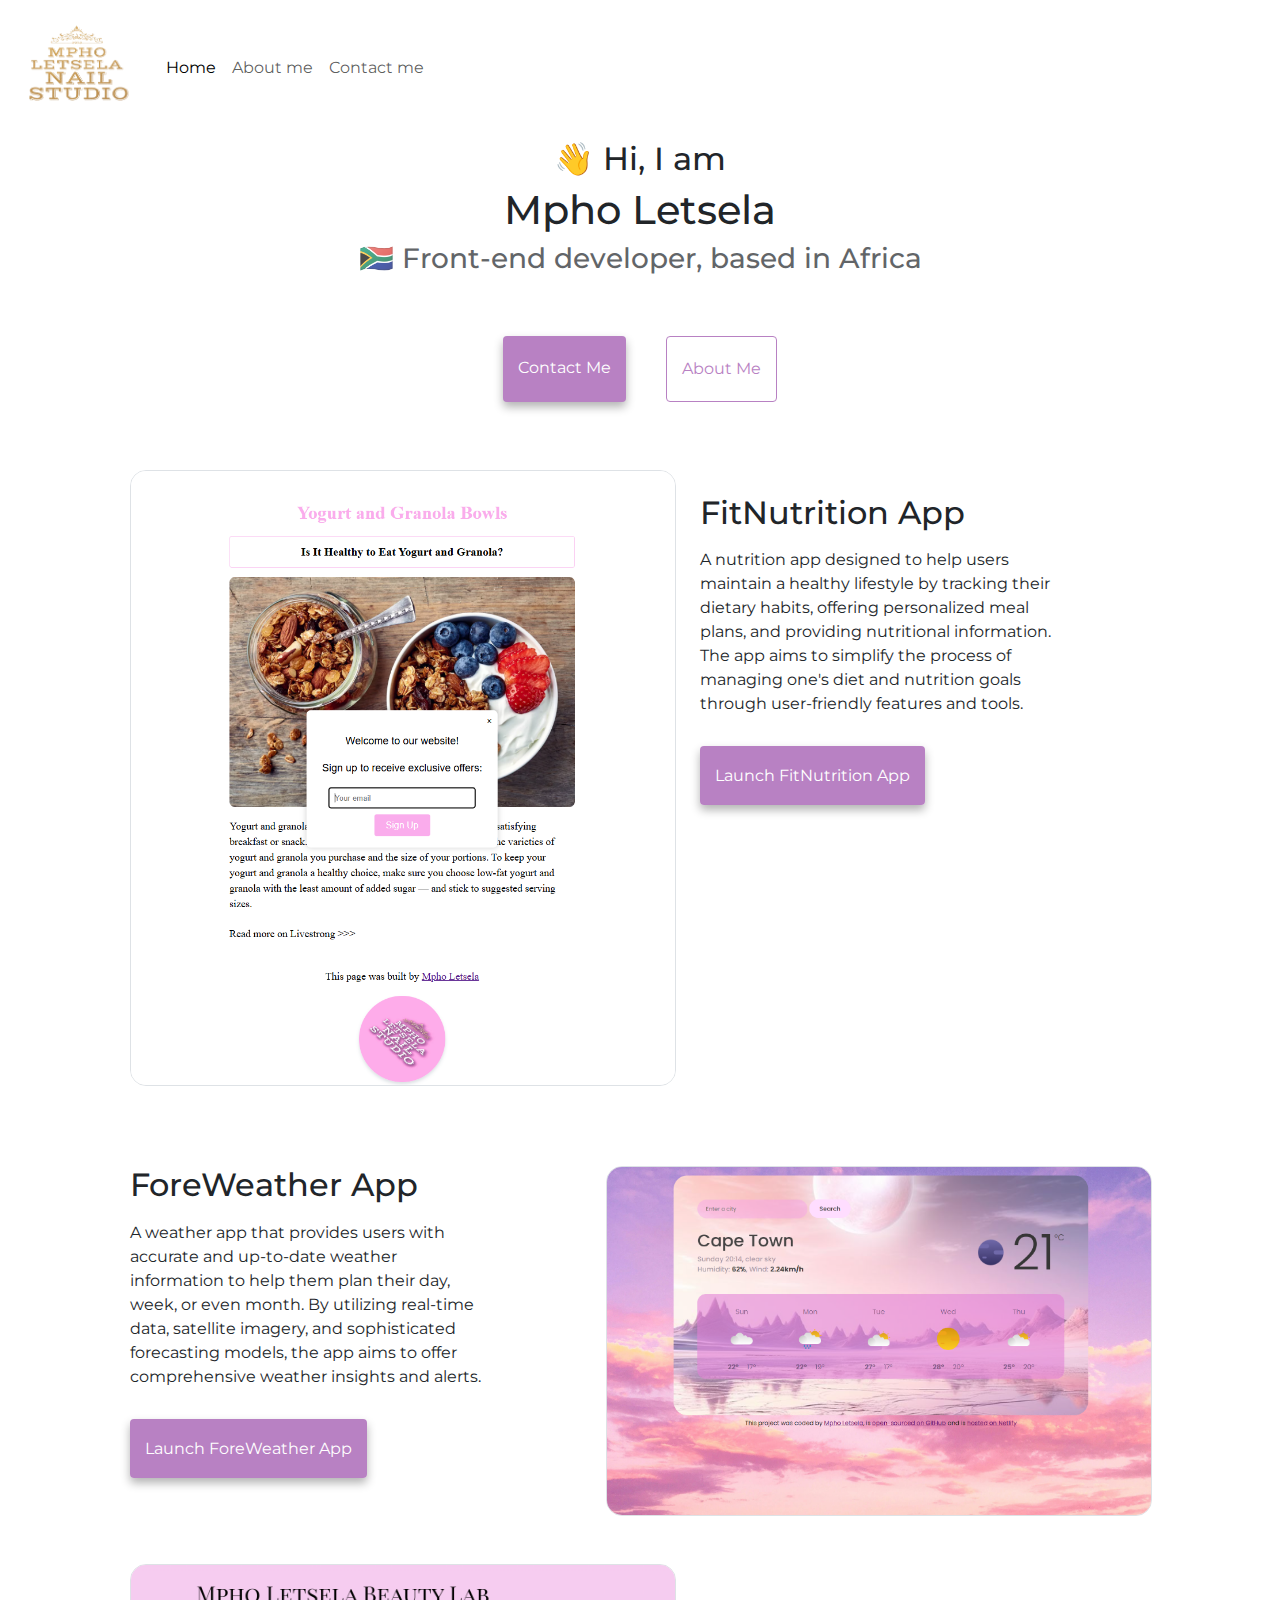
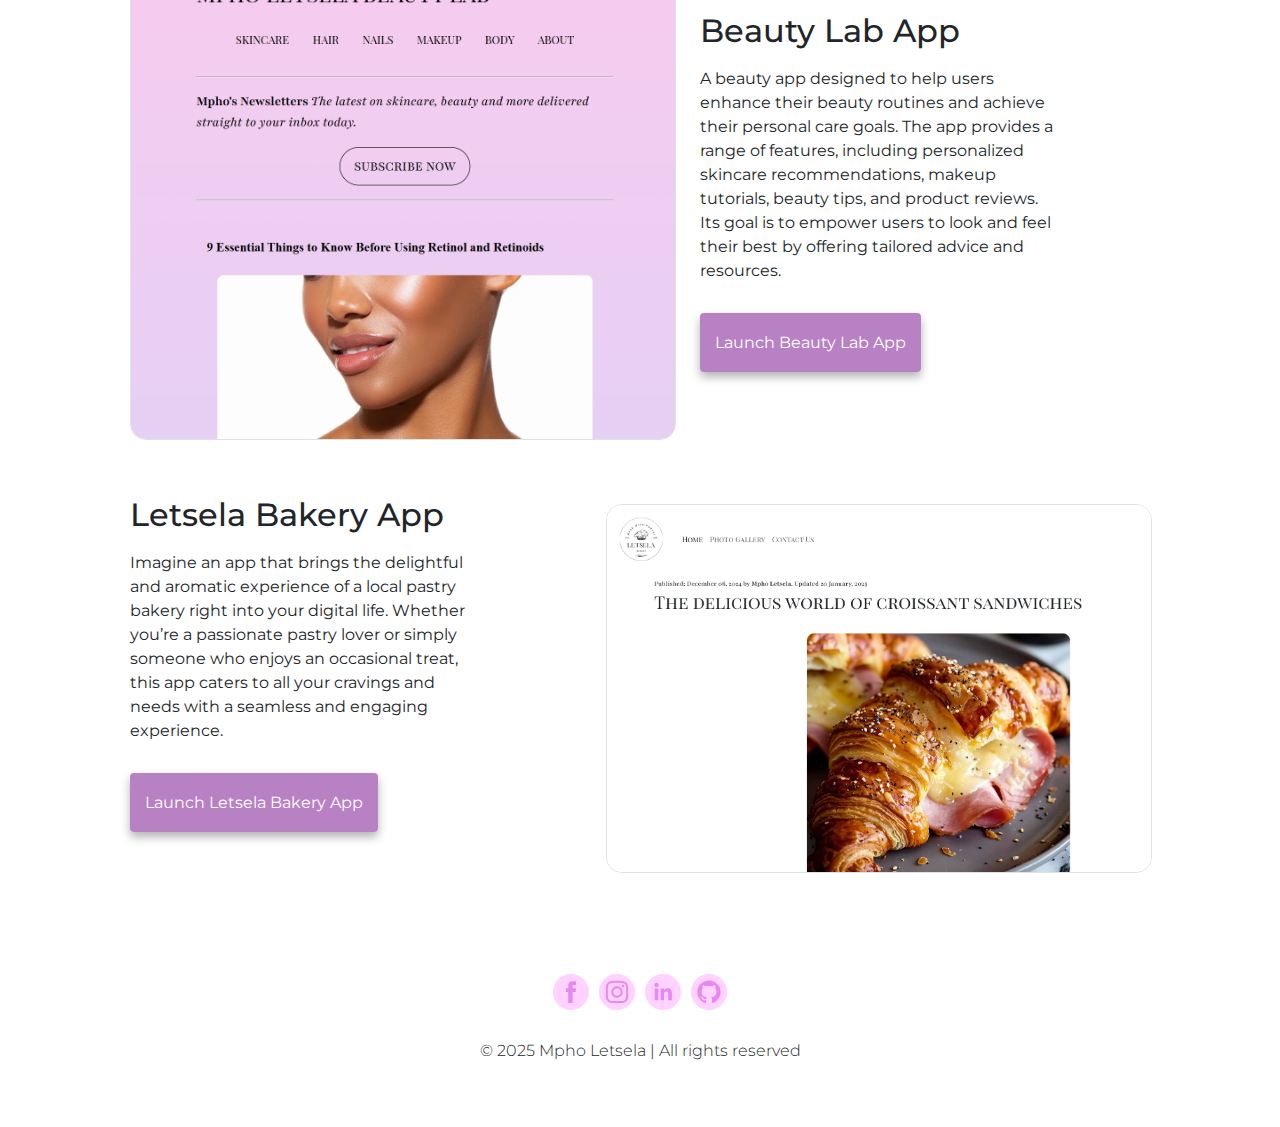
==== index.html @ eae3b630 "Initial commit" ====
<!DOCTYPE html>
<html lang="en">
  <head>
    <meta charset="UTF-8" />
    <meta http-equiv="X-UA-Compatible" content="IE=edge" />
    <meta
      name="description"
      content="Professional freelance front-end developer based in Cape Town, specializing in building responsive, user friendly websites. Proficient in HTML, CSS and JavaScript to create custom web solutions. Let's collaborate on your next project!"
    />
    <meta name="viewport" content="width=device-width, initial-scale=1.0" />
    <title>
      Mpho Letsela | Top Freelance Front-End Developer in Cape Town | Responsive
      & SEO Optimized
    </title>
    <link rel="stylesheet" href="style.css" />
    <link rel="preconnect" href="https://fonts.googleapis.com" />
    <link rel="preconnect" href="https://fonts.gstatic.com" crossorigin />
    <link
      href="https://fonts.googleapis.com/css2?family=Montserrat:ital,wght@0,100..900;1,100..900&family=Poppins:ital,wght@0,100;0,200;0,300;0,400;0,500;0,600;0,700;0,800;0,900;1,100;1,200;1,300;1,400;1,500;1,600;1,700;1,800;1,900&family=Space+Grotesk:wght@300..700&display=swap"
      rel="stylesheet"
    />
    <link
      href="https://cdn.jsdelivr.net/npm/bootstrap@5.3.3/dist/css/bootstrap.min.css"
      rel="stylesheet"
      integrity="sha384-QWTKZyjpPEjISv5WaRU9OFeRpok6YctnYmDr5pNlyT2bRjXh0JMhjY6hW+ALEwIH"
      crossorigin="anonymous"
    />
  </head>
  <body>
    <nav class="navbar navbar-expand-lg navbar-white fixed-top">
      <div class="container-fluid">
        <a class="navbar-brand" href="index.html">
          <img
            src="images/gold_logo1-removebg-preview.png"
            alt=""
            class="navbar-logo-1"
          />
        </a>
        <button
          class="navbar-toggler"
          type="button"
          data-bs-toggle="collapse"
          data-bs-target="#navbarNav"
          aria-controls="navbarNav"
          aria-expanded="false"
          aria-label="Toggle navigation"
        >
          <span class="navbar-toggler-icon"></span>
        </button>
        <div class="collapse navbar-collapse" id="navbarNav">
          <ul class="navbar-nav">
            <li class="nav-item">
              <a
                class="nav-link active custom-font-6"
                aria-current="page"
                href="index.html"
                >Home</a
              >
            </li>
            <li class="nav-item">
              <a class="nav-link custom-font-6" href="about.html">About me</a>
            </li>
            <li class="nav-item">
              <a class="nav-link custom-font-6" href="about.html#contact"
                >Contact me</a
              >
            </li>
          </ul>
        </div>
      </div>
    </nav>

    <header>
      <h2 class="text-center custom-font-6">👋 Hi, I am</h2>
      <h1 class="text-center custom-font-6">Mpho Letsela</h1>
      <h3 class="text-center custom-font-6">
        🇿🇦 Front-end developer, based in Africa
      </h3>
      <div class="navigation-links mb-5">
        <a
          href="about.html#contact"
          class="contact-link custom-font-6"
          title="Get in Touch | Contact Mpho Letsela"
          >Contact me</a
        >
        <a
          href="about.html"
          class="about-link custom-font-6"
          title="About Mpho Letsela"
          >About me</a
        >
      </div>
    </header>

    <main>
      <div class="container mb-5">
        <div>
          <div class="row fit-nutrition">
            <div class="col-md-6 mb-3">
              <img
                src="pictures/Screenshot 2024-11-14 064911.png"
                alt="Nutrition landing page project"
                class="img-fluid rounded-4 border mx-5"
              />
            </div>
            <div class="col-md-4 mx-5">
              <h2 class="mb-3 mt-4 custom-font-6">FitNutrition App</h2>
              <p class="custom-font-6">
                A nutrition app designed to help users maintain a healthy
                lifestyle by tracking their dietary habits, offering
                personalized meal plans, and providing nutritional information.
                The app aims to simplify the process of managing one's diet and
                nutrition goals through user-friendly features and tools.
              </p>
              <div class="mt-5">
                <a
                  href="index.html#"
                  title="Nutrition landing page project"
                  class="primary-link custom-font-6"
                  >Launch FitNutrition App</a
                >
              </div>
            </div>
          </div>

          <div>
            <div class="row mt-5 fit-nutrition">
              <div class="col-md-4 mx-5">
                <h2 class="mb-3 mt-3 custom-font-6">ForeWeather App</h2>
                <p class="custom-font-6">
                  A weather app that provides users with accurate and up-to-date
                  weather information to help them plan their day, week, or even
                  month. By utilizing real-time data, satellite imagery, and
                  sophisticated forecasting models, the app aims to offer
                  comprehensive weather insights and alerts.
                </p>
                <div class="mb-5 mt-5">
                  <a
                    href="index.html#"
                    title="Weather App project"
                    class="primary-link custom-font-6"
                    >Launch ForeWeather App</a
                  >
                </div>
              </div>
              <div class="col-md-6 mt-3">
                <img
                  src="pictures/Screenshot 2025-01-19 201911.png"
                  alt="Weather App project"
                  class="img-fluid rounded-4 border mx-5"
                />
              </div>
            </div>
          </div>

          <div>
            <div class="row mt-5 fit-nutrition">
              <div class="col-md-6">
                <img
                  src="pictures/Screenshot 2024-11-14 065101.png"
                  alt="Beauty landing page project"
                  class="img-fluid rounded-4 border mx-5"
                />
              </div>
              <div class="col-md-4 mt-4 mx-5">
                <h2 class="mb-3 mt-4 custom-font-6">Beauty Lab App</h2>
                <p class="custom-font-6">
                  A beauty app designed to help users enhance their beauty
                  routines and achieve their personal care goals. The app
                  provides a range of features, including personalized skincare
                  recommendations, makeup tutorials, beauty tips, and product
                  reviews. Its goal is to empower users to look and feel their
                  best by offering tailored advice and resources.
                </p>
                <div class="mt-5">
                  <a
                    href="index.html#"
                    title="Beauty landing page project"
                    class="primary-link custom-font-6"
                    >Launch Beauty Lab App</a
                  >
                </div>
              </div>
            </div>

            <div>
              <div class="row mt-5 fit-nutrition">
                <div class="col-md-4 mx-5">
                  <h2 class="mb-3 mt-2 custom-font-6">Letsela Bakery App</h2>
                  <p class="custom-font-6">
                    Imagine an app that brings the delightful and aromatic
                    experience of a local pastry bakery right into your digital
                    life. Whether you’re a passionate pastry lover or simply
                    someone who enjoys an occasional treat, this app caters to
                    all your cravings and needs with a seamless and engaging
                    experience.
                  </p>
                  <div class="mb-5 mt-5">
                    <a
                      href="index.html#"
                      title="Multiple pages & SEO Optimized project"
                      class="primary-link custom-font-6"
                      >Launch Letsela Bakery App</a
                    >
                  </div>
                </div>
                <div class="col-md-6 mt-3">
                  <img
                    src="pictures/Screenshot 2025-01-20 180112.png"
                    alt="Multiple pages & SEO Optimized project"
                    class="img-fluid rounded-4 border mx-5"
                  />
                </div>
              </div>
            </div>
          </div>
        </div>
      </div>
    </main>

    <footer class="py-4 py-md-5">
      <!-- Social Media Icons by NiftyButtons https://niftybuttons.com -->
      <div
        style="
          display: flex;
          flex-wrap: wrap;
          align-items: center;
          justify-content: center;
        "
      >
        <a
          href="https://web.facebook.com/mpho.letsela.14"
          target="_blank"
          rel="noopener noreferrer"
          style="
            text-decoration: none;
            border: 0;
            width: 36px;
            height: 36px;
            padding: 2px;
            margin: 5px;
            color: #e788f1;
            border-radius: 50%;
            background-color: #ffd0fff2;
          "
          ><svg
            class="niftybutton-facebook"
            style="display: block; fill: currentColor"
            data-donate="true"
            data-tag="fac"
            data-name="Facebook"
            viewBox="0 0 512 512"
            preserveAspectRatio="xMidYMid meet"
          >
            <title>Facebook social icon</title>
            <path
              d="M211.9 197.4h-36.7v59.9h36.7V433.1h70.5V256.5h49.2l5.2-59.1h-54.4c0 0 0-22.1 0-33.7 0-13.9 2.8-19.5 16.3-19.5 10.9 0 38.2 0 38.2 0V82.9c0 0-40.2 0-48.8 0 -52.5 0-76.1 23.1-76.1 67.3C211.9 188.8 211.9 197.4 211.9 197.4z"
            ></path></svg></a
        ><a
          href="https://www.instagram.com/techbarbiana/?__pwa=1"
          target="_blank"
          rel="noopener noreferrer"
          style="
            text-decoration: none;
            border: 0;
            width: 36px;
            height: 36px;
            padding: 2px;
            margin: 5px;
            color: #e788f1;
            border-radius: 50%;
            background-color: #ffd0fff2;
          "
          ><svg
            class="niftybutton-instagram"
            style="display: block; fill: currentColor"
            data-donate="true"
            data-tag="ins"
            data-name="Instagram"
            viewBox="0 0 512 512"
            preserveAspectRatio="xMidYMid meet"
          >
            <title>Instagram social icon</title>
            <path
              d="M256 109.3c47.8 0 53.4 0.2 72.3 1 17.4 0.8 26.9 3.7 33.2 6.2 8.4 3.2 14.3 7.1 20.6 13.4 6.3 6.3 10.1 12.2 13.4 20.6 2.5 6.3 5.4 15.8 6.2 33.2 0.9 18.9 1 24.5 1 72.3s-0.2 53.4-1 72.3c-0.8 17.4-3.7 26.9-6.2 33.2 -3.2 8.4-7.1 14.3-13.4 20.6 -6.3 6.3-12.2 10.1-20.6 13.4 -6.3 2.5-15.8 5.4-33.2 6.2 -18.9 0.9-24.5 1-72.3 1s-53.4-0.2-72.3-1c-17.4-0.8-26.9-3.7-33.2-6.2 -8.4-3.2-14.3-7.1-20.6-13.4 -6.3-6.3-10.1-12.2-13.4-20.6 -2.5-6.3-5.4-15.8-6.2-33.2 -0.9-18.9-1-24.5-1-72.3s0.2-53.4 1-72.3c0.8-17.4 3.7-26.9 6.2-33.2 3.2-8.4 7.1-14.3 13.4-20.6 6.3-6.3 12.2-10.1 20.6-13.4 6.3-2.5 15.8-5.4 33.2-6.2C202.6 109.5 208.2 109.3 256 109.3M256 77.1c-48.6 0-54.7 0.2-73.8 1.1 -19 0.9-32.1 3.9-43.4 8.3 -11.8 4.6-21.7 10.7-31.7 20.6 -9.9 9.9-16.1 19.9-20.6 31.7 -4.4 11.4-7.4 24.4-8.3 43.4 -0.9 19.1-1.1 25.2-1.1 73.8 0 48.6 0.2 54.7 1.1 73.8 0.9 19 3.9 32.1 8.3 43.4 4.6 11.8 10.7 21.7 20.6 31.7 9.9 9.9 19.9 16.1 31.7 20.6 11.4 4.4 24.4 7.4 43.4 8.3 19.1 0.9 25.2 1.1 73.8 1.1s54.7-0.2 73.8-1.1c19-0.9 32.1-3.9 43.4-8.3 11.8-4.6 21.7-10.7 31.7-20.6 9.9-9.9 16.1-19.9 20.6-31.7 4.4-11.4 7.4-24.4 8.3-43.4 0.9-19.1 1.1-25.2 1.1-73.8s-0.2-54.7-1.1-73.8c-0.9-19-3.9-32.1-8.3-43.4 -4.6-11.8-10.7-21.7-20.6-31.7 -9.9-9.9-19.9-16.1-31.7-20.6 -11.4-4.4-24.4-7.4-43.4-8.3C310.7 77.3 304.6 77.1 256 77.1L256 77.1z"
            ></path>
            <path
              d="M256 164.1c-50.7 0-91.9 41.1-91.9 91.9s41.1 91.9 91.9 91.9 91.9-41.1 91.9-91.9S306.7 164.1 256 164.1zM256 315.6c-32.9 0-59.6-26.7-59.6-59.6s26.7-59.6 59.6-59.6 59.6 26.7 59.6 59.6S288.9 315.6 256 315.6z"
            ></path>
            <circle cx="351.5" cy="160.5" r="21.5"></circle></svg></a
        ><a
          href="https://www.linkedin.com/in/mpho-letsela-01564553/"
          target="_blank"
          rel="noopener noreferrer"
          style="
            text-decoration: none;
            border: 0;
            width: 36px;
            height: 36px;
            padding: 2px;
            margin: 5px;
            color: #e788f1;
            border-radius: 50%;
            background-color: #ffd0fff2;
          "
          ><svg
            class="niftybutton-linkedin"
            style="display: block; fill: currentColor"
            data-donate="true"
            data-tag="lin"
            data-name="LinkedIn"
            viewBox="0 0 512 512"
            preserveAspectRatio="xMidYMid meet"
          >
            <title>LinkedIn social icon</title>
            <path
              d="M186.4 142.4c0 19-15.3 34.5-34.2 34.5 -18.9 0-34.2-15.4-34.2-34.5 0-19 15.3-34.5 34.2-34.5C171.1 107.9 186.4 123.4 186.4 142.4zM181.4 201.3h-57.8V388.1h57.8V201.3zM273.8 201.3h-55.4V388.1h55.4c0 0 0-69.3 0-98 0-26.3 12.1-41.9 35.2-41.9 21.3 0 31.5 15 31.5 41.9 0 26.9 0 98 0 98h57.5c0 0 0-68.2 0-118.3 0-50-28.3-74.2-68-74.2 -39.6 0-56.3 30.9-56.3 30.9v-25.2H273.8z"
            ></path></svg></a
        ><a
          href="https://github.com/techbarbiana"
          target="_blank"
          rel="noopener noreferrer"
          style="
            text-decoration: none;
            border: 0;
            width: 36px;
            height: 36px;
            padding: 2px;
            margin: 5px;
            color: #e788f1;
            border-radius: 50%;
            background-color: #ffd0fff2;
          "
          ><svg
            class="niftybutton-github"
            style="display: block; fill: currentColor"
            data-donate="true"
            data-tag="git"
            data-name="Github"
            viewBox="0 0 512 512"
            preserveAspectRatio="xMidYMid meet"
          >
            <title>Github social icon</title>
            <path
              d="M256 70.7c-102.6 0-185.9 83.2-185.9 185.9 0 82.1 53.3 151.8 127.1 176.4 9.3 1.7 12.3-4 12.3-8.9V389.4c-51.7 11.3-62.5-21.9-62.5-21.9 -8.4-21.5-20.6-27.2-20.6-27.2 -16.9-11.5 1.3-11.3 1.3-11.3 18.7 1.3 28.5 19.2 28.5 19.2 16.6 28.4 43.5 20.2 54.1 15.4 1.7-12 6.5-20.2 11.8-24.9 -41.3-4.7-84.7-20.6-84.7-91.9 0-20.3 7.3-36.9 19.2-49.9 -1.9-4.7-8.3-23.6 1.8-49.2 0 0 15.6-5 51.1 19.1 14.8-4.1 30.7-6.2 46.5-6.3 15.8 0.1 31.7 2.1 46.6 6.3 35.5-24 51.1-19.1 51.1-19.1 10.1 25.6 3.8 44.5 1.8 49.2 11.9 13 19.1 29.6 19.1 49.9 0 71.4-43.5 87.1-84.9 91.7 6.7 5.8 12.8 17.1 12.8 34.4 0 24.9 0 44.9 0 51 0 4.9 3 10.7 12.4 8.9 73.8-24.6 127-94.3 127-176.4C441.9 153.9 358.6 70.7 256 70.7z"
            ></path></svg
        ></a>
      </div>
      <div>
        <p class="mt-4 lead text-center fs-6 custom-font-6">
          © 2025 Mpho Letsela | All rights reserved
        </p>
      </div>
    </footer>
    <script
      src="https://cdn.jsdelivr.net/npm/bootstrap@5.3.3/dist/js/bootstrap.bundle.min.js"
      integrity="sha384-YvpcrYf0tY3lHB60NNkmXc5s9fDVZLESaAA55NDzOxhy9GkcIdslK1eN7N6jIeHz"
      crossorigin="anonymous"
    ></script>
  </body>
</html>
---- style.css ----
:root {
  --primary-color: #b881c3;
  --secondary-color: #f5f2fe;
  --box-shadow: 0 5px 10px rgba(0, 0, 0, 0.3);
}

body {
  padding-top: 140px;
}

h1,
h2,
h3 {
  margin: 0;
}

h1 {
  font-size: 96px;
}

h2 {
  font-size: 48px;
}

h3 {
  font-size: 24px;
  opacity: 0.7;
}

p {
  font-size: 16px;
  line-height: 1.5;
}

.navigation-links {
  display: flex;
  margin-top: 40px;
  justify-content: center;
}

.navigation-links a {
  margin: 20px;
  border-radius: 4px;
  padding: 20px 15px;
  text-decoration: none;
  text-transform: capitalize;
}

.navigation-links a:hover {
  color: #774a7f;
}

.contact-link {
  background: var(--primary-color);
  box-shadow: var(--box-shadow);
  color: white;
}

.about-link {
  color: var(--primary-color);
  border: 1px solid var(--primary-color);
}

.homepage-link {
  color: var(--primary-color);
  text-align: center;
  display: block;
}

.about-paragraphs {
  margin: 30px 0;
}

.text-center {
  text-align: center !important;
}

.email-link:hover {
  text-decoration: none;
}

.navbar-logo-1 {
  width: 130px;
}

.navbar-white {
  background-color: white;
}

.primary-link {
  border-radius: 4px;
  padding: 20px 15px;
  text-decoration: none;
  text-transform: capitalize;
  background: var(--primary-color);
  box-shadow: var(--box-shadow);
  color: white;
}

a.primary-link:hover {
  color: #7f4c87;
}

.custom-font-5 {
  font-family: "Poppins", serif;
}

.custom-font-6 {
  font-family: "Montserrat", serif;
}

@media only screen and (max-width: 992px) {
  .fit-nutrition {
    width: 120%;
  }
}
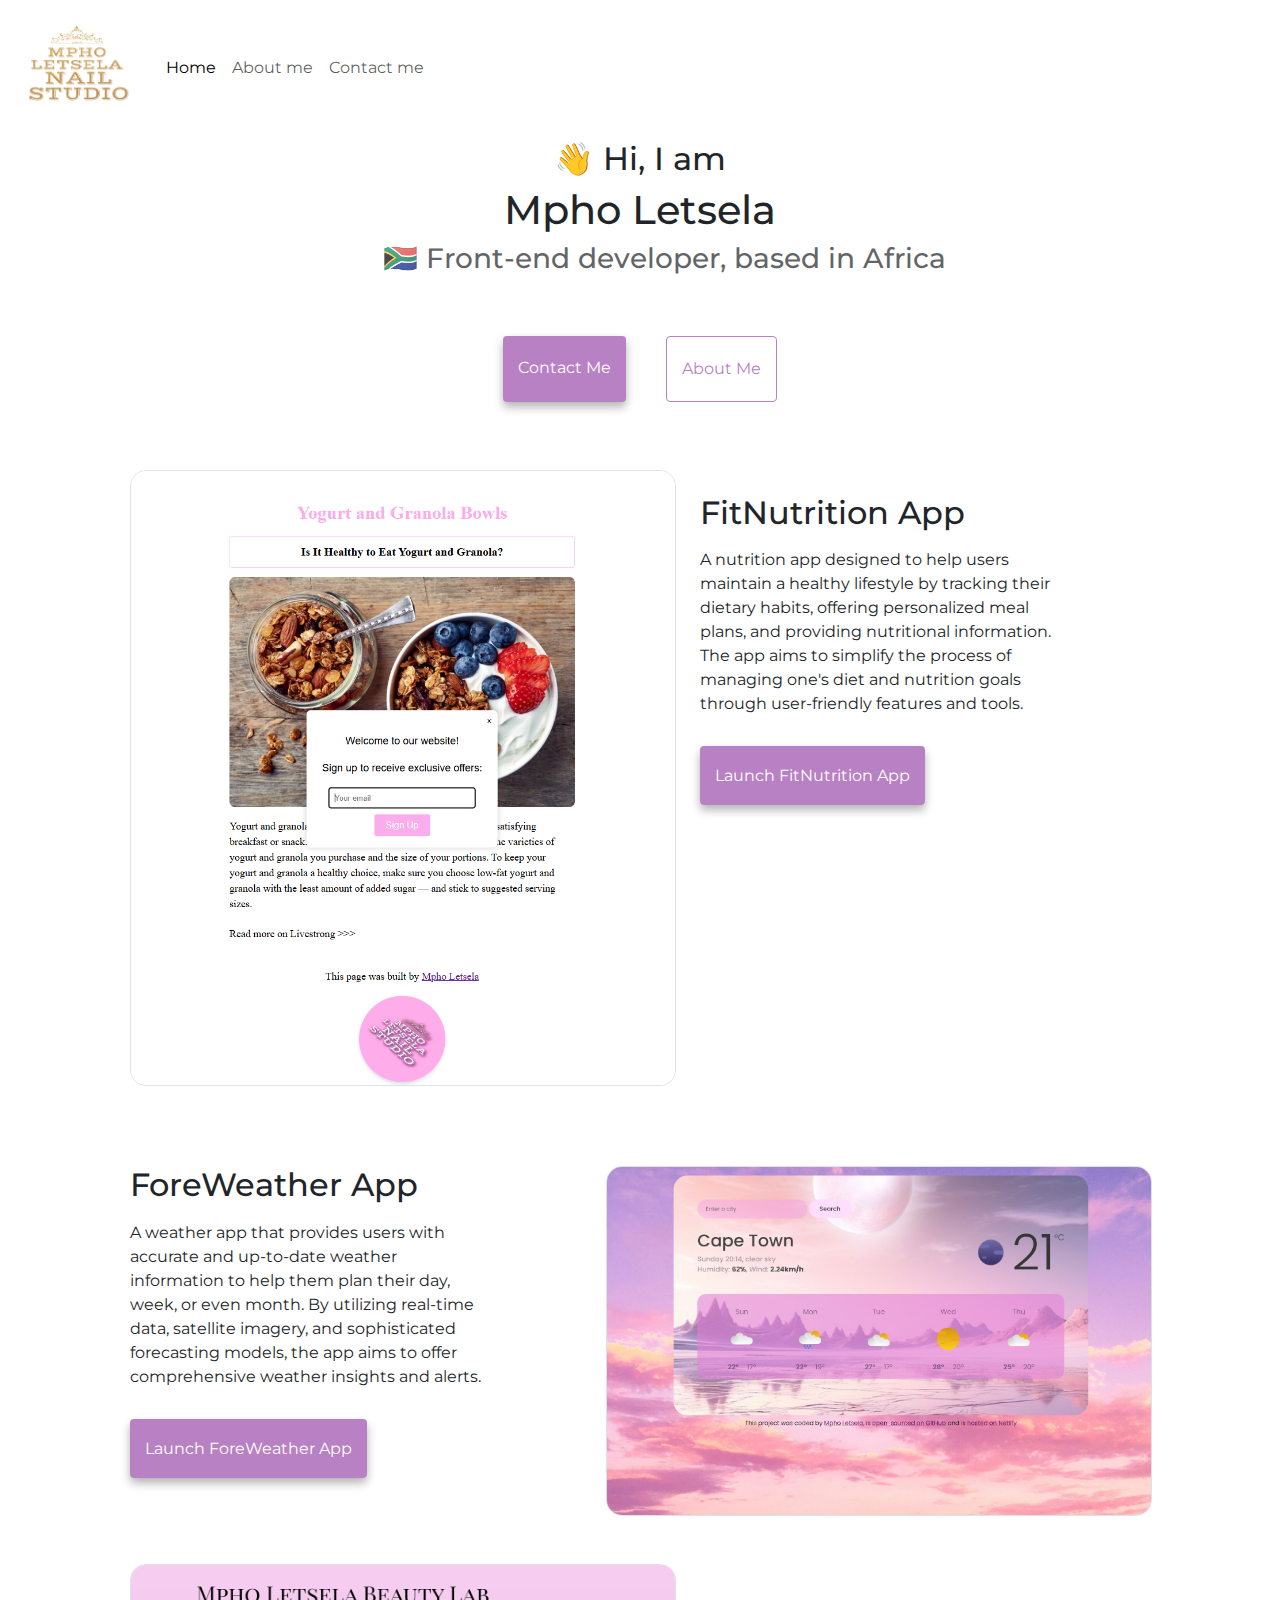
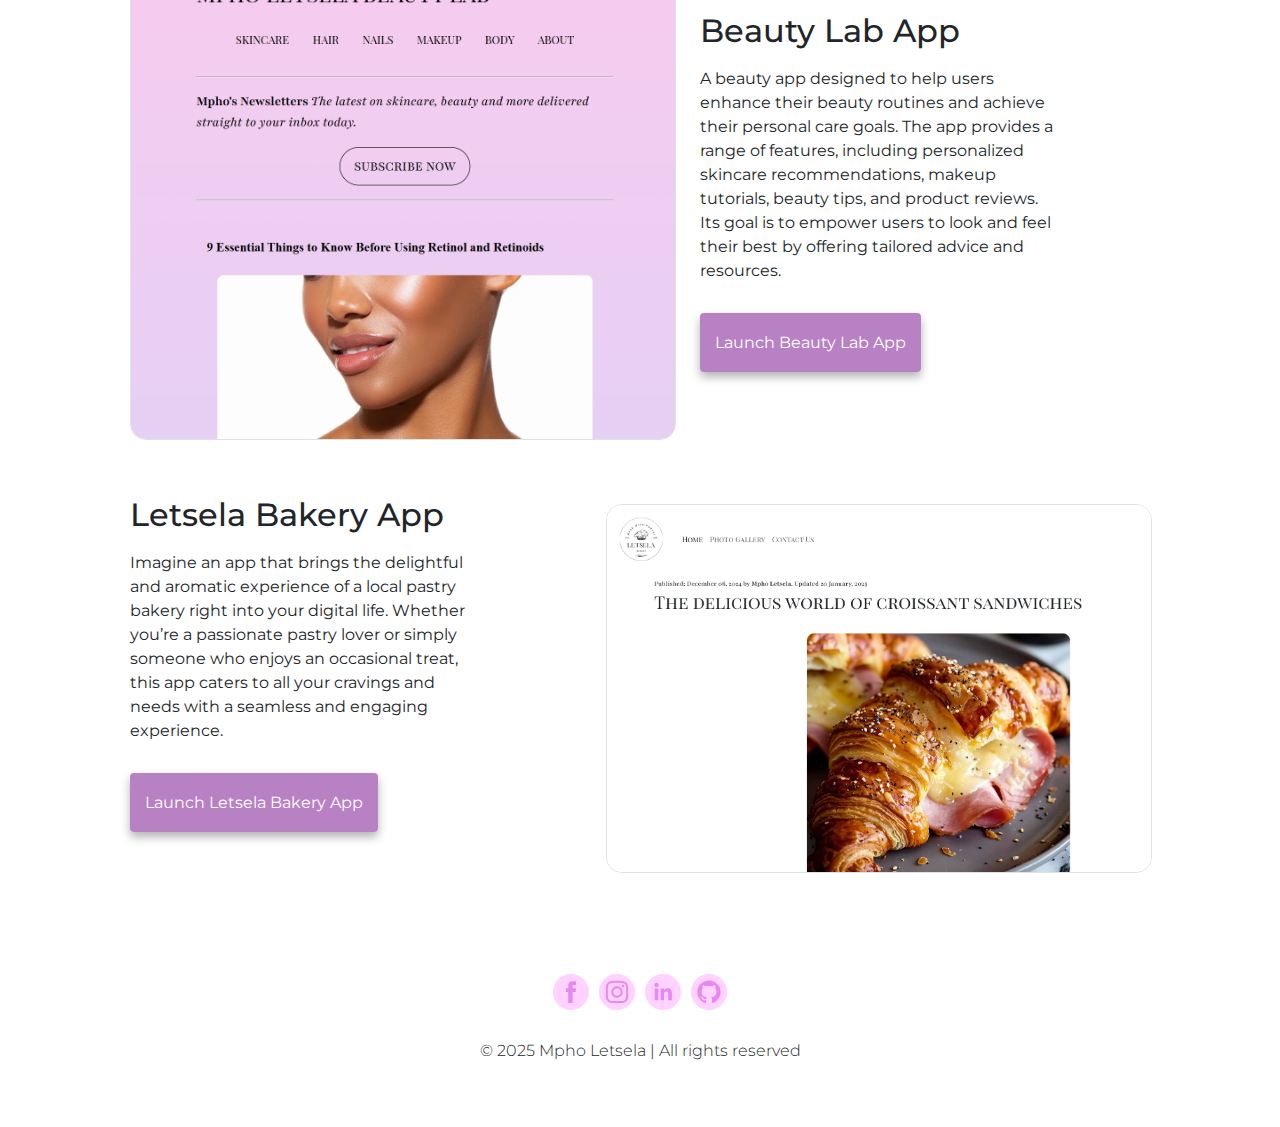
==== commit 31948893: "Updated the <h3> tag" ====
--- a/index.html
+++ b/index.html
@@ -73,7 +73,7 @@
     <header>
       <h2 class="text-center custom-font-6">👋 Hi, I am</h2>
       <h1 class="text-center custom-font-6">Mpho Letsela</h1>
-      <h3 class="text-center custom-font-6">
+      <h3 class="text-center custom-font-6 ms-5">
         🇿🇦 Front-end developer, based in Africa
       </h3>
       <div class="navigation-links mb-5">
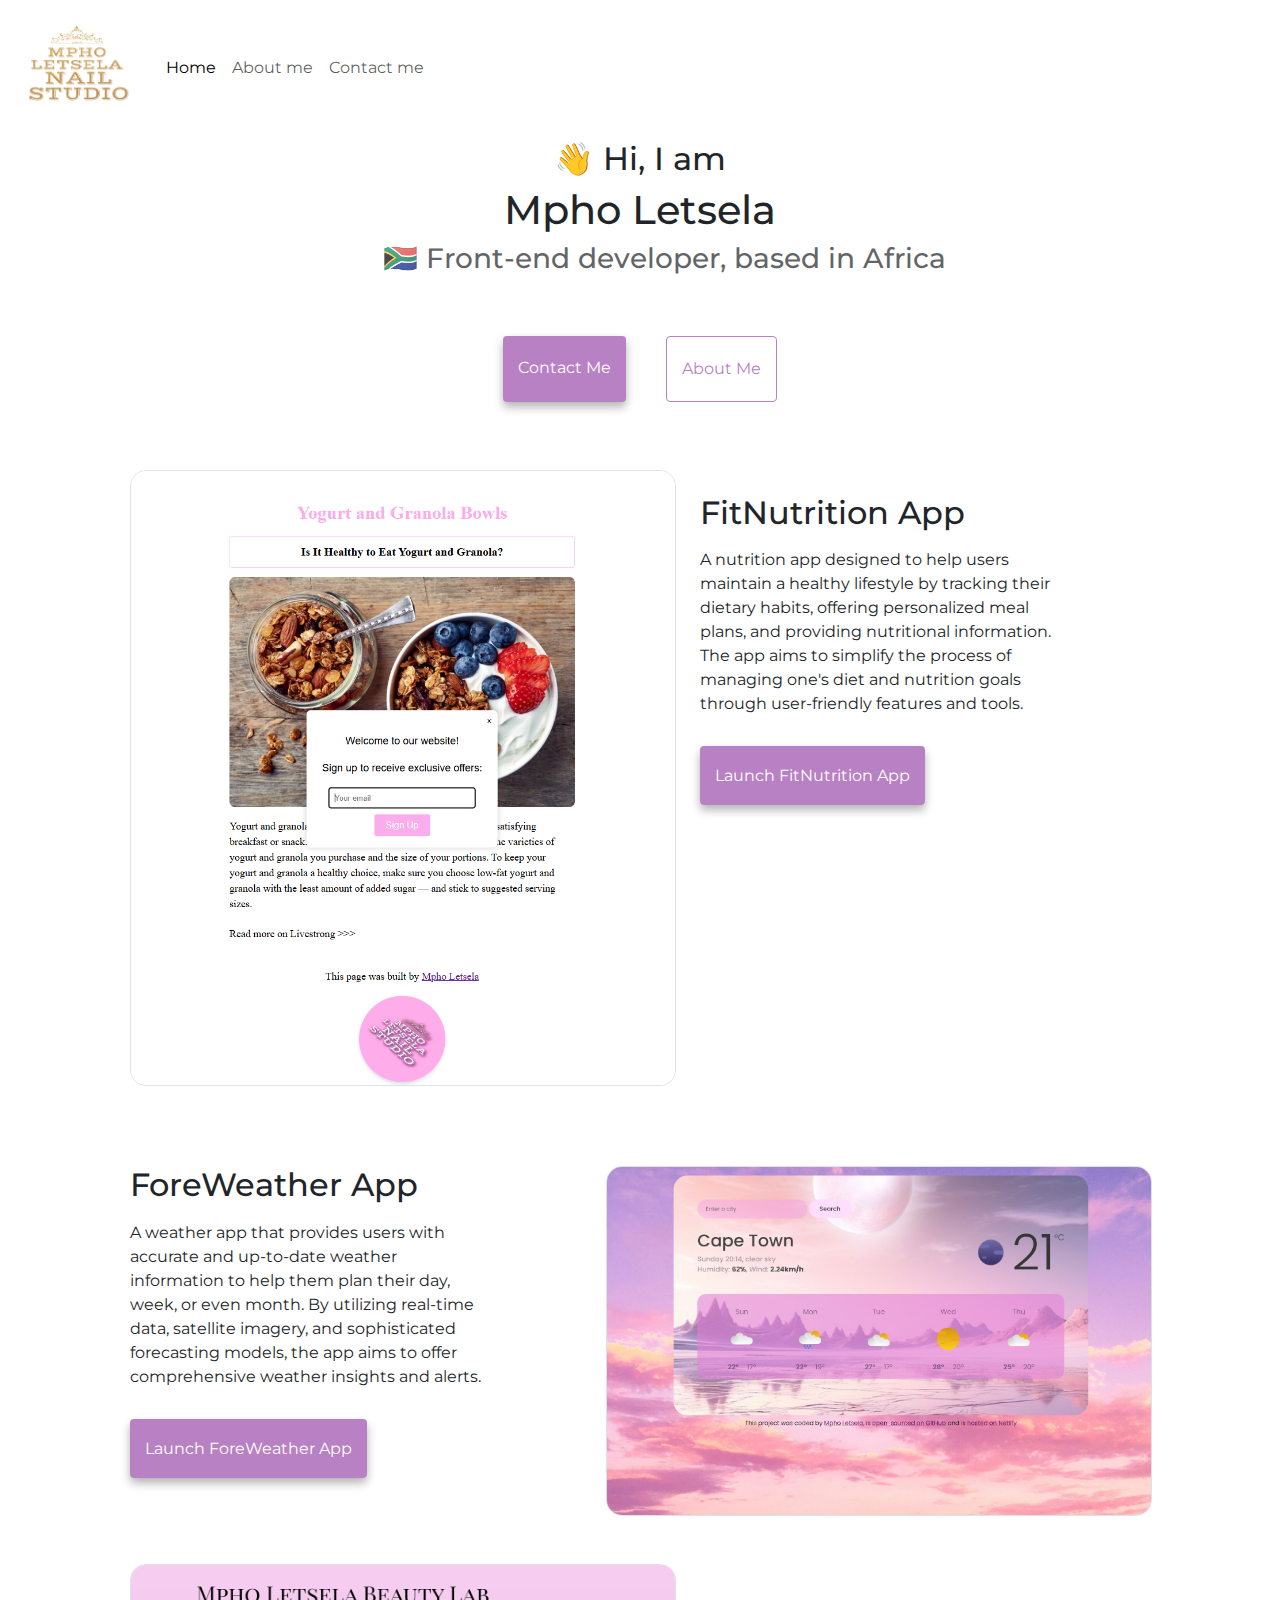
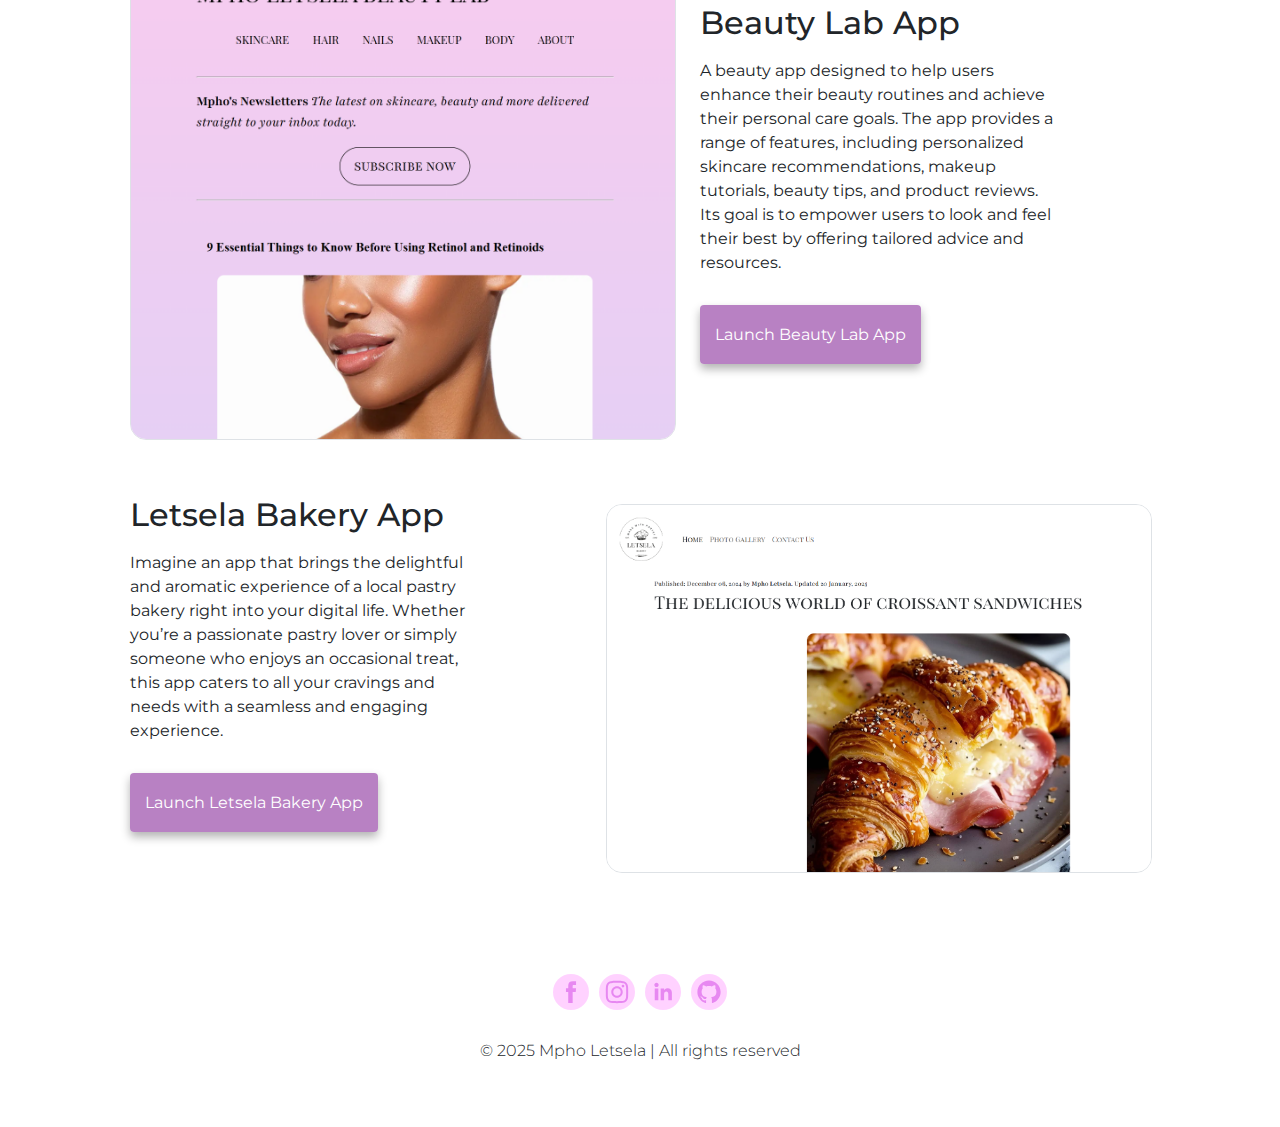
==== commit 049aa244: "Made adjustments to <h2>Beauty Lab App</h2> tag" ====
--- a/index.html
+++ b/index.html
@@ -163,7 +163,7 @@
                 />
               </div>
               <div class="col-md-4 mt-4 mx-5">
-                <h2 class="mb-3 mt-4 custom-font-6">Beauty Lab App</h2>
+                <h2 class="mb-3 mt-3 custom-font-6">Beauty Lab App</h2>
                 <p class="custom-font-6">
                   A beauty app designed to help users enhance their beauty
                   routines and achieve their personal care goals. The app
